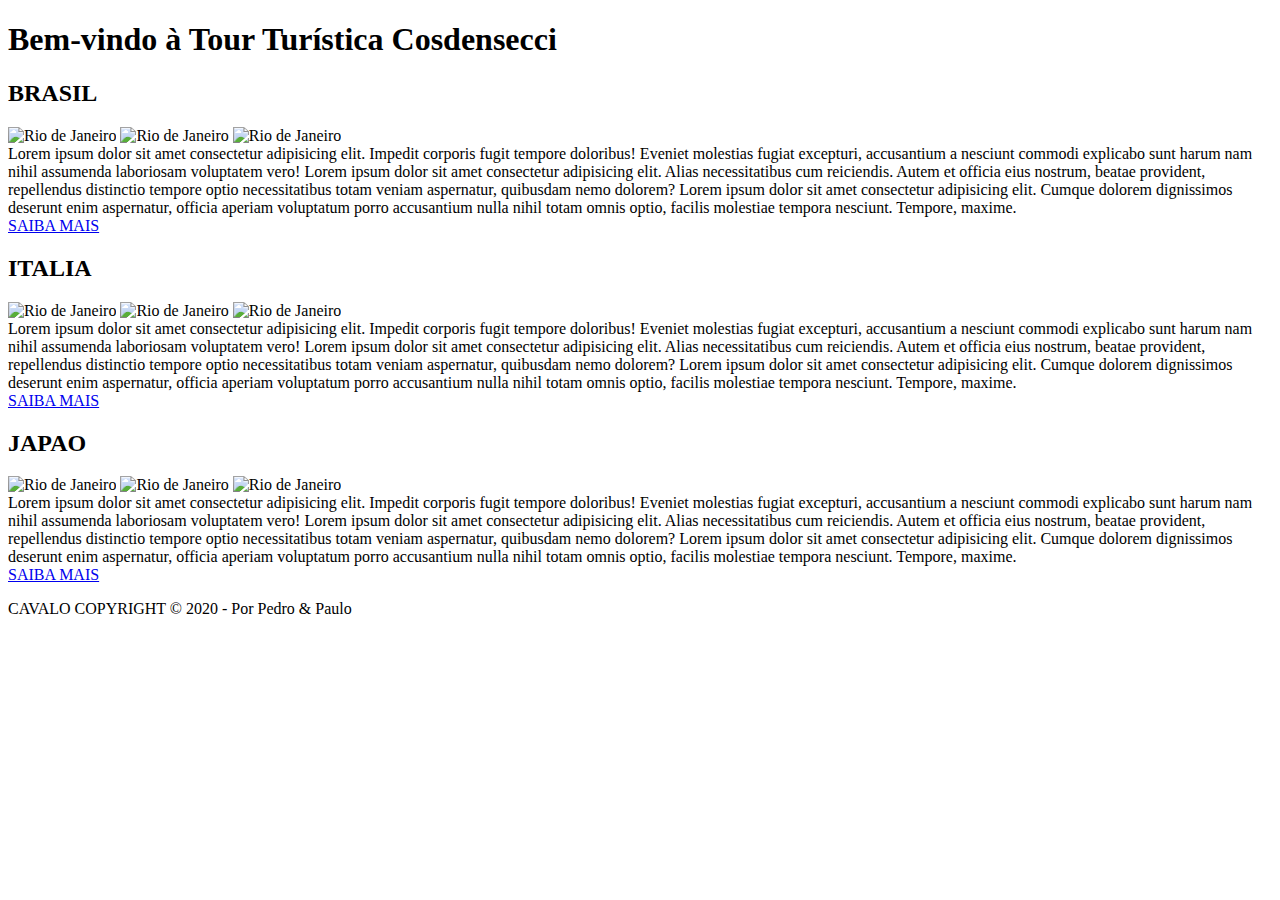
==== index.html @ 222fe2fd "Add files via upload" ====
<!DOCTYPE html>
<html lang="pt-br">
<head>
    <meta charset="UTF-8">
    <meta name="viewport" content="width=device-width, initial-scale=1.0">
    <link rel="stylesheet" href="https://use.fontawesome.com/releases/v5.15.1/css/all.css"
    integrity="sha384-vp86vTRFVJgpjF9jiIGPEEqYqlDwgyBgEF109VFjmqGmIY/Y4HV4d3Gp2irVfcrp" crossorigin="anonymous">
    <link rel="stylesheet" href="css/main.css">
    <title>Document</title>
</head>
<body>
    <header>
        
        <div class="header-content">
            <h1 class="title">Bem-vindo à Tour Turística Cosdensecci</h1>
        </div>
    </header>
    <main>
        <div class="content">
            <h2 class="title titulo-pais">BRASIL</h2>
            <div class="fotos">
                <img src="imagens/Brasil_1.jpg" alt="Rio de Janeiro" width="460px" height="245px">
                <img src="imagens/Brasil_2.jpg" alt="Rio de Janeiro" width="460px" height="245px">
                <img src="imagens/Brasil_3.jpg" alt="Rio de Janeiro" width="460px" height="245px">
            </div>
            <div class="descricao">
                Lorem ipsum dolor sit amet consectetur adipisicing elit. Impedit corporis fugit tempore doloribus! Eveniet molestias fugiat excepturi, accusantium a nesciunt commodi explicabo sunt harum nam nihil assumenda laboriosam voluptatem vero!
                Lorem ipsum dolor sit amet consectetur adipisicing elit. Alias necessitatibus cum reiciendis. Autem et officia eius nostrum, beatae provident, repellendus distinctio tempore optio necessitatibus totam veniam aspernatur, quibusdam nemo dolorem?
                Lorem ipsum dolor sit amet consectetur adipisicing elit. Cumque dolorem dignissimos deserunt enim aspernatur, officia aperiam voluptatum porro accusantium nulla nihil totam omnis optio, facilis molestiae tempora nesciunt. Tempore, maxime.
            </div>
            <div class="next-page" id="BRASIL">
                <a href="./pages/brasil.html">SAIBA MAIS <i class="fas fa-plane"></i></a>
            </div>
        </div>
        <div id="ITALIA" class="content">
            <h2 class="title titulo-pais">ITALIA</h2>
            <div class="fotos">
                <img src="imagens/Brasil_1.jpg" alt="Rio de Janeiro" width="460px" height="245px">
                <img src="imagens/Brasil_2.jpg" alt="Rio de Janeiro" width="460px" height="245px">
                <img src="imagens/Brasil_3.jpg" alt="Rio de Janeiro" width="460px" height="245px">
            </div>
            <div class="descricao">
                Lorem ipsum dolor sit amet consectetur adipisicing elit. Impedit corporis fugit tempore doloribus! Eveniet molestias fugiat excepturi, accusantium a nesciunt commodi explicabo sunt harum nam nihil assumenda laboriosam voluptatem vero!
                Lorem ipsum dolor sit amet consectetur adipisicing elit. Alias necessitatibus cum reiciendis. Autem et officia eius nostrum, beatae provident, repellendus distinctio tempore optio necessitatibus totam veniam aspernatur, quibusdam nemo dolorem?
                Lorem ipsum dolor sit amet consectetur adipisicing elit. Cumque dolorem dignissimos deserunt enim aspernatur, officia aperiam voluptatum porro accusantium nulla nihil totam omnis optio, facilis molestiae tempora nesciunt. Tempore, maxime.
            </div>
            <div class="next-page">
                <a href="./pages/japan.html">SAIBA MAIS <i class="fas fa-plane"></i></a>
            </div>
        </div>
        <div id="JAPAO" class="content">
            <h2 class="title titulo-pais">JAPAO</h2>
            <div class="fotos">
                <img src="imagens/Brasil_1.jpg" alt="Rio de Janeiro" width="460px" height="245px">
                <img src="imagens/Brasil_2.jpg" alt="Rio de Janeiro" width="460px" height="245px">
                <img src="imagens/Brasil_3.jpg" alt="Rio de Janeiro" width="460px" height="245px">
            </div>
            <div class="descricao">
                Lorem ipsum dolor sit amet consectetur adipisicing elit. Impedit corporis fugit tempore doloribus! Eveniet molestias fugiat excepturi, accusantium a nesciunt commodi explicabo sunt harum nam nihil assumenda laboriosam voluptatem vero!
                Lorem ipsum dolor sit amet consectetur adipisicing elit. Alias necessitatibus cum reiciendis. Autem et officia eius nostrum, beatae provident, repellendus distinctio tempore optio necessitatibus totam veniam aspernatur, quibusdam nemo dolorem?
                Lorem ipsum dolor sit amet consectetur adipisicing elit. Cumque dolorem dignissimos deserunt enim aspernatur, officia aperiam voluptatum porro accusantium nulla nihil totam omnis optio, facilis molestiae tempora nesciunt. Tempore, maxime.
            </div>
            <div class="next-page" id="PAG-JAPAO">
                 <a href="./pages/japan.html">SAIBA MAIS <i class="fas fa-plane"></i></a>
            </div>
        </div>
    </main>
    <footer class="bottom">
        <p>CAVALO COPYRIGHT © 2020 - Por Pedro & Paulo</p>
        <div class="social">
            <i class="fab fa-facebook-square"></i>
            <i class="fab fa-instagram-square"></i>
            <i class="fab fa-twitter-square"></i>
        </div>
    </footer>
</body>
</html>
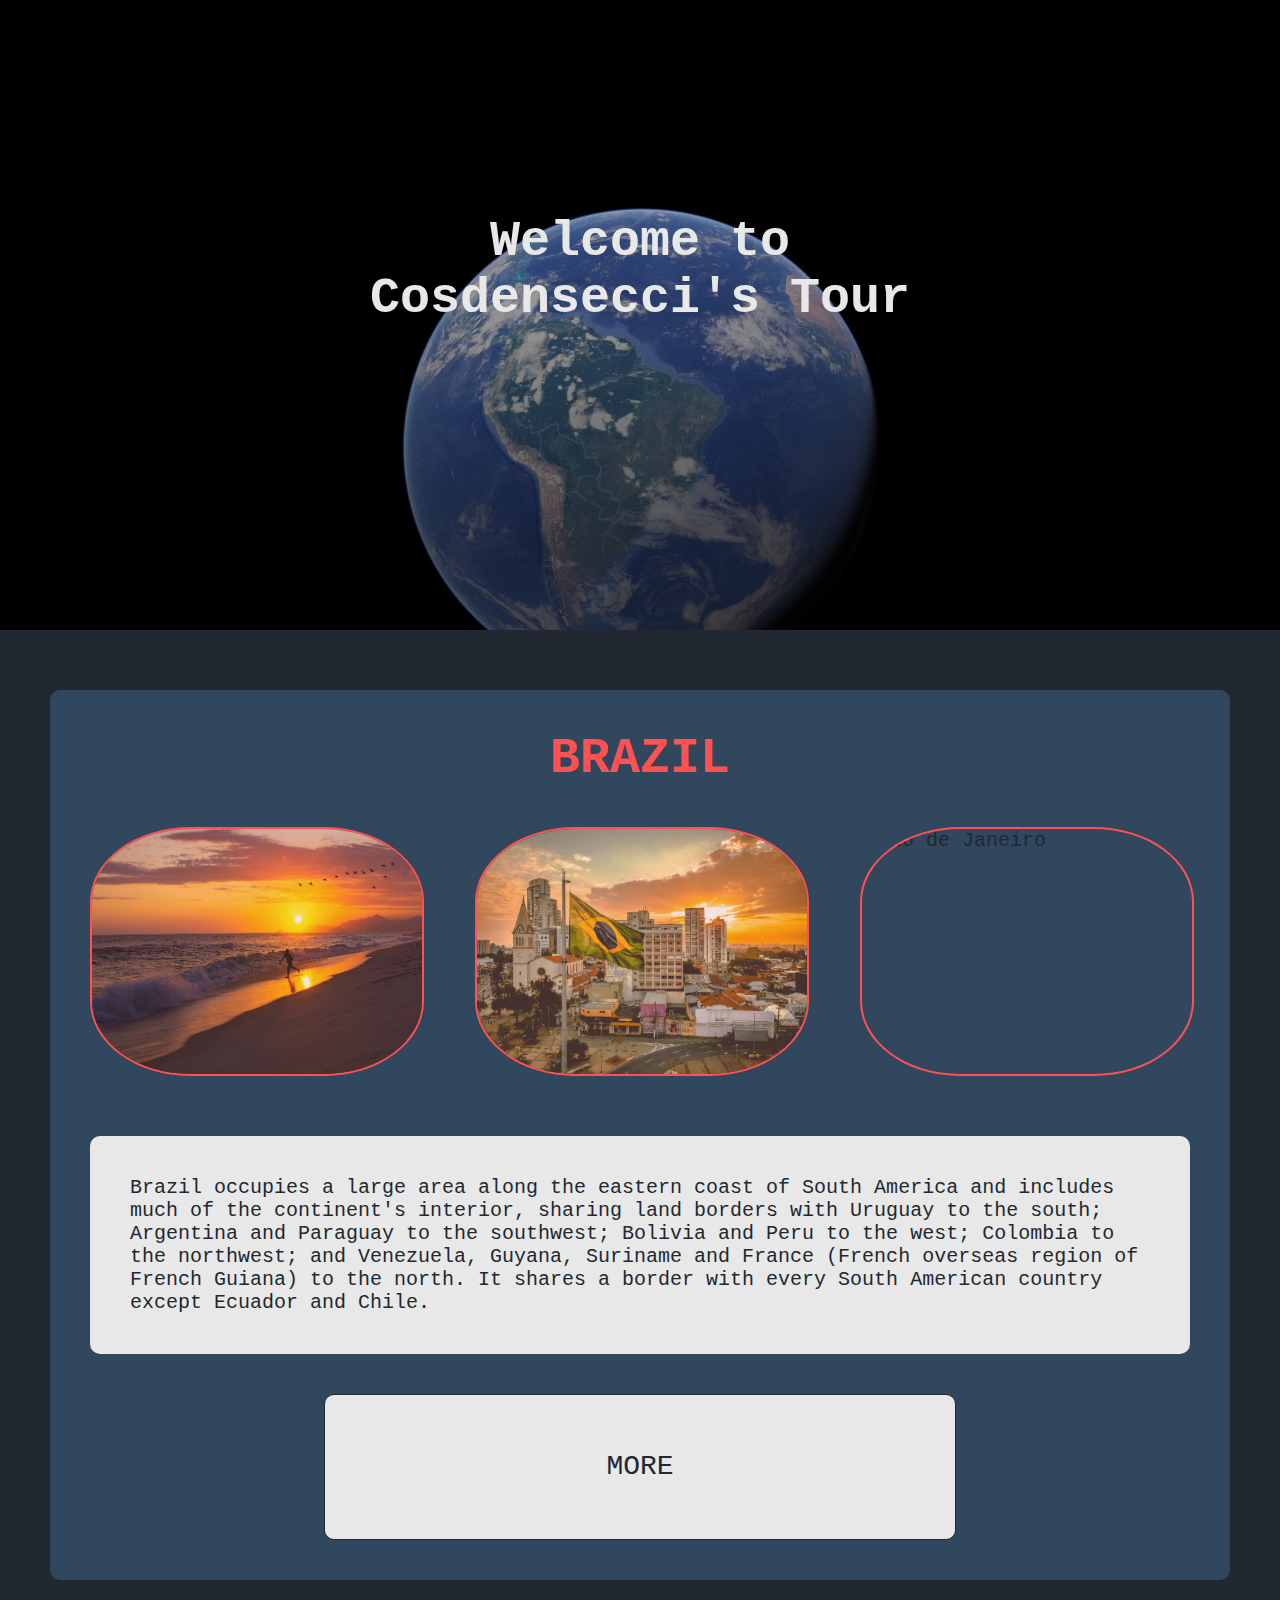
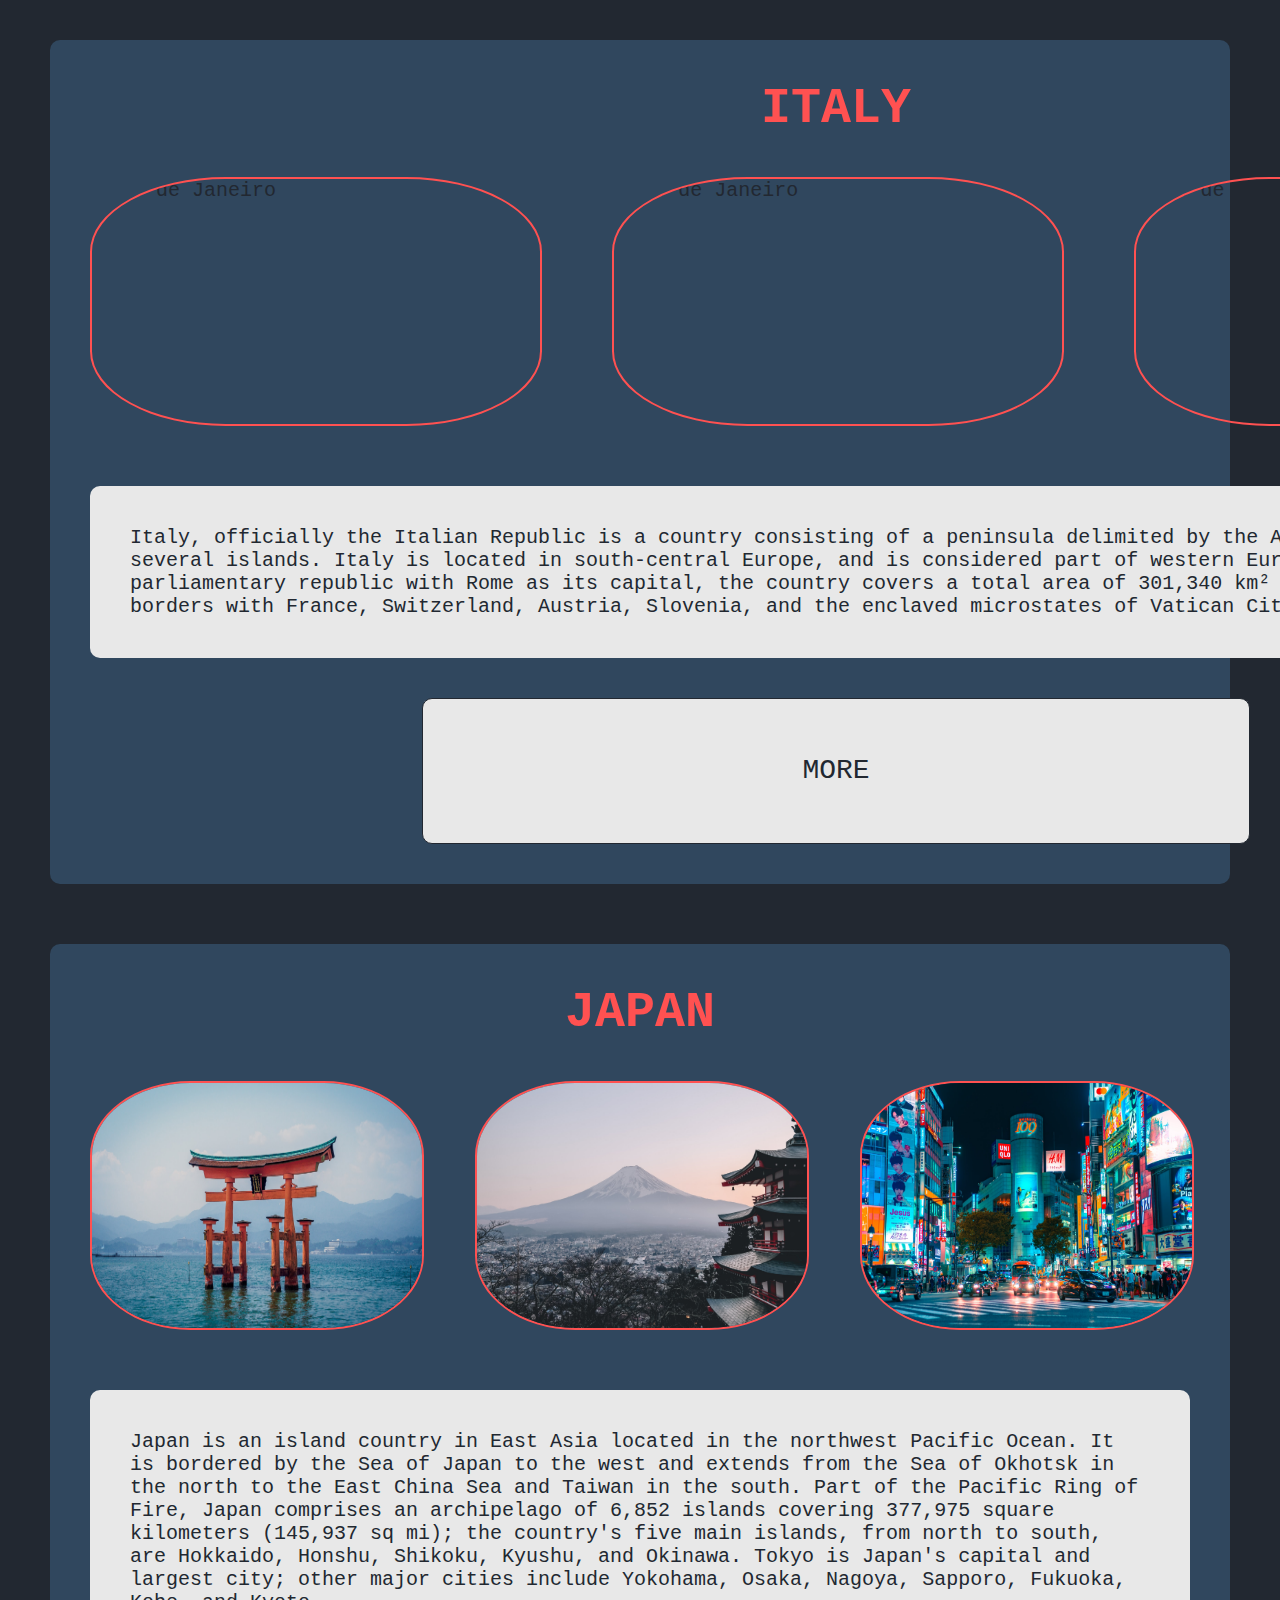
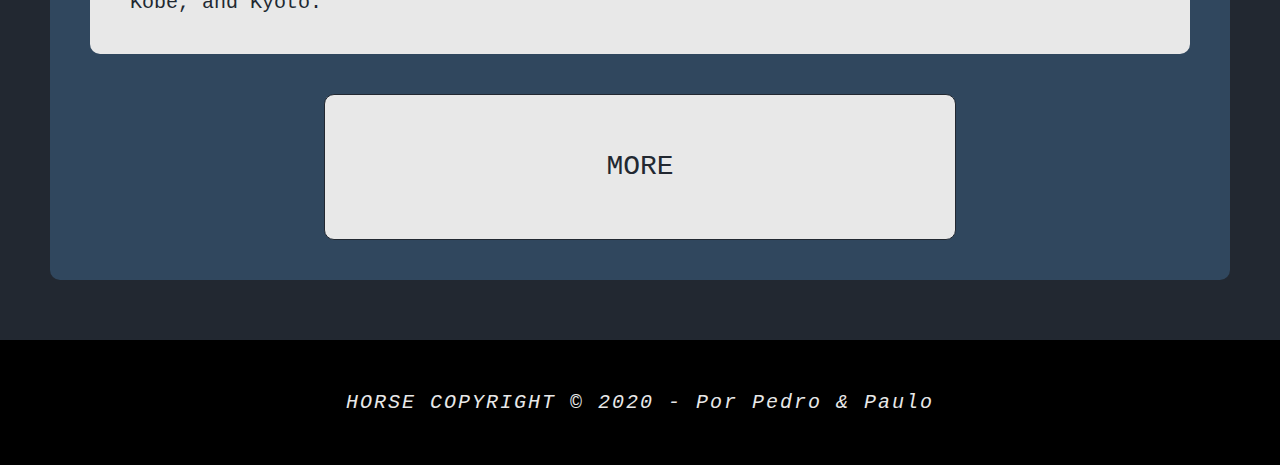
==== commit bb57bf4a: "Update index.html" ====
--- a/index.html
+++ b/index.html
@@ -10,63 +10,71 @@
 </head>
 <body>
     <header>
-        
         <div class="header-content">
-            <h1 class="title">Bem-vindo à Tour Turística Cosdensecci</h1>
+            <h1 class="title">Welcome to <br/>
+                Cosdensecci's Tour</h1>
         </div>
     </header>
     <main>
         <div class="content">
-            <h2 class="title titulo-pais">BRASIL</h2>
+            <h2 class="title titulo-pais">BRAZIL</h2>
             <div class="fotos">
-                <img src="imagens/Brasil_1.jpg" alt="Rio de Janeiro" width="460px" height="245px">
-                <img src="imagens/Brasil_2.jpg" alt="Rio de Janeiro" width="460px" height="245px">
-                <img src="imagens/Brasil_3.jpg" alt="Rio de Janeiro" width="460px" height="245px">
+                <img src="paginas/Brasil/img/Brasil_10.png" alt="Rio de Janeiro" width="460px" height="245px">
+                <img src="paginas/Brasil/img/Brasil_6.png" alt="Rio de Janeiro" width="460px" height="245px">
+                <img src="paginas/Brasil/img/Brasil_2.png" alt="Rio de Janeiro" width="460px" height="245px">
             </div>
             <div class="descricao">
-                Lorem ipsum dolor sit amet consectetur adipisicing elit. Impedit corporis fugit tempore doloribus! Eveniet molestias fugiat excepturi, accusantium a nesciunt commodi explicabo sunt harum nam nihil assumenda laboriosam voluptatem vero!
-                Lorem ipsum dolor sit amet consectetur adipisicing elit. Alias necessitatibus cum reiciendis. Autem et officia eius nostrum, beatae provident, repellendus distinctio tempore optio necessitatibus totam veniam aspernatur, quibusdam nemo dolorem?
-                Lorem ipsum dolor sit amet consectetur adipisicing elit. Cumque dolorem dignissimos deserunt enim aspernatur, officia aperiam voluptatum porro accusantium nulla nihil totam omnis optio, facilis molestiae tempora nesciunt. Tempore, maxime.
+                Brazil occupies a large area along the eastern coast of South America and includes much
+                of the continent's interior, sharing land borders with Uruguay to the south;
+                Argentina and Paraguay to the southwest; Bolivia and Peru to the west; Colombia to the northwest;
+                and Venezuela, Guyana, Suriname and France (French overseas region of French Guiana) to the north.
+                It shares a border with every South American country except Ecuador and Chile.
             </div>
             <div class="next-page" id="BRASIL">
-                <a href="./pages/brasil.html">SAIBA MAIS <i class="fas fa-plane"></i></a>
+                <a href="./paginas/Brasil/brasil.html">MORE <i class="fas fa-plane"></i></a>
             </div>
         </div>
-        <div id="ITALIA" class="content">
-            <h2 class="title titulo-pais">ITALIA</h2>
+        <div class="content">
+            <h2 class="title titulo-pais">ITALY</h2>
             <div class="fotos">
-                <img src="imagens/Brasil_1.jpg" alt="Rio de Janeiro" width="460px" height="245px">
-                <img src="imagens/Brasil_2.jpg" alt="Rio de Janeiro" width="460px" height="245px">
-                <img src="imagens/Brasil_3.jpg" alt="Rio de Janeiro" width="460px" height="245px">
+                <img src="paginas/Italia/img/positano-menor.jpg" alt="Rio de Janeiro" width="460px" height="245px">
+                <img src="paginas/Italia/img/Florence1.png" alt="Rio de Janeiro" width="460px" height="245px">
+                <img src="paginas/Italia/img/veneza-menor.jpg" alt="Rio de Janeiro" width="460px" height="245px">
             </div>
             <div class="descricao">
-                Lorem ipsum dolor sit amet consectetur adipisicing elit. Impedit corporis fugit tempore doloribus! Eveniet molestias fugiat excepturi, accusantium a nesciunt commodi explicabo sunt harum nam nihil assumenda laboriosam voluptatem vero!
-                Lorem ipsum dolor sit amet consectetur adipisicing elit. Alias necessitatibus cum reiciendis. Autem et officia eius nostrum, beatae provident, repellendus distinctio tempore optio necessitatibus totam veniam aspernatur, quibusdam nemo dolorem?
-                Lorem ipsum dolor sit amet consectetur adipisicing elit. Cumque dolorem dignissimos deserunt enim aspernatur, officia aperiam voluptatum porro accusantium nulla nihil totam omnis optio, facilis molestiae tempora nesciunt. Tempore, maxime.
+                Italy, officially the Italian Republic is a country consisting of a peninsula delimited by the Alps and surrounded by
+                several islands. Italy is located in south-central Europe, and is considered part of western Europe. A unitary
+                parliamentary republic with Rome as its capital, the country covers a total area of 301,340 km²
+                and shares land borders with France, Switzerland, Austria,
+                Slovenia, and the enclaved microstates of Vatican City and San Marino.
             </div>
-            <div class="next-page">
-                <a href="./pages/japan.html">SAIBA MAIS <i class="fas fa-plane"></i></a>
+            <div class="next-page" id="italia">
+                <a href="./paginas/Italia/italia.html">MORE <i class="fas fa-plane"></i></a>
             </div>
         </div>
         <div id="JAPAO" class="content">
-            <h2 class="title titulo-pais">JAPAO</h2>
+            <h2 class="title titulo-pais">JAPAN</h2>
             <div class="fotos">
-                <img src="imagens/Brasil_1.jpg" alt="Rio de Janeiro" width="460px" height="245px">
-                <img src="imagens/Brasil_2.jpg" alt="Rio de Janeiro" width="460px" height="245px">
-                <img src="imagens/Brasil_3.jpg" alt="Rio de Janeiro" width="460px" height="245px">
+                <img src="paginas/Japão/img/Japan_4.jpg" alt="Rio de Janeiro" width="460px" height="245px">
+                <img src="paginas/Japão/img/Japan_1.jpg" alt="Rio de Janeiro" width="460px" height="245px">
+                <img src="paginas/Japão/img/Japan_3.jpg" alt="Rio de Janeiro" width="460px" height="245px">
             </div>
             <div class="descricao">
-                Lorem ipsum dolor sit amet consectetur adipisicing elit. Impedit corporis fugit tempore doloribus! Eveniet molestias fugiat excepturi, accusantium a nesciunt commodi explicabo sunt harum nam nihil assumenda laboriosam voluptatem vero!
-                Lorem ipsum dolor sit amet consectetur adipisicing elit. Alias necessitatibus cum reiciendis. Autem et officia eius nostrum, beatae provident, repellendus distinctio tempore optio necessitatibus totam veniam aspernatur, quibusdam nemo dolorem?
-                Lorem ipsum dolor sit amet consectetur adipisicing elit. Cumque dolorem dignissimos deserunt enim aspernatur, officia aperiam voluptatum porro accusantium nulla nihil totam omnis optio, facilis molestiae tempora nesciunt. Tempore, maxime.
+                Japan is an island country in East Asia located in the northwest Pacific Ocean.
+                It is bordered by the Sea of Japan to the west and extends from the Sea of Okhotsk in
+                the north to the East China Sea and Taiwan in the south. Part of the Pacific Ring of Fire,
+                Japan comprises an archipelago of 6,852 islands covering 377,975 square kilometers (145,937 sq mi);
+                the country's five main islands, from north to south, are Hokkaido, Honshu, Shikoku, Kyushu, and Okinawa.
+                Tokyo is Japan's capital and largest city;
+                other major cities include Yokohama, Osaka, Nagoya, Sapporo, Fukuoka, Kobe, and Kyoto.
             </div>
             <div class="next-page" id="PAG-JAPAO">
-                 <a href="./pages/japan.html">SAIBA MAIS <i class="fas fa-plane"></i></a>
+                 <a href="./paginas/Japão/japan.html">MORE <i class="fas fa-plane"></i></a>
             </div>
         </div>
     </main>
     <footer class="bottom">
-        <p>CAVALO COPYRIGHT © 2020 - Por Pedro & Paulo</p>
+        <p> <i class="fas fa-horse" style="transform: scaleX(-1);"></i> HORSE COPYRIGHT © 2020 - Por Pedro & Paulo <i class="fas fa-horse"></i> </p>
         <div class="social">
             <i class="fab fa-facebook-square"></i>
             <i class="fab fa-instagram-square"></i>
@@ -74,4 +82,4 @@
         </div>
     </footer>
 </body>
-</html>+</html>
--- a/css/main.css
+++ b/css/main.css
@@ -0,0 +1,138 @@
+body{
+    margin: 0px;
+    font-family: "Courier New", Courier, monospace;
+    background-color: #222831;
+    color: #222831;
+    font-size: 20px;
+}
+a:link{
+    color: #222831;
+    text-decoration: none;
+    font-size: 1.4em;
+}
+h1{
+    font-size: 2.5em;
+}
+h2{
+    font-size: 2.5em;
+}
+img{
+    width: 100%;
+    border-radius: 30%;
+    border: 2px solid #ff5151;
+}
+header{
+    min-height: 630px;
+    background-image: linear-gradient(0deg, rgba(0, 0, 0, 0.60) 40%, transparent),url("../imgs/mapa-mundi.jpeg");
+    background-repeat: no-repeat;
+    background-position: center;
+    background-size: auto;
+    background-attachment: fixed;
+    color: white;
+    background-color: black;
+}
+div.header-content{
+    height: 540px;
+    opacity: 1;
+    display: grid;
+    align-items: center;
+    justify-content: center;
+}
+h1.title{
+    color: #e8e8e8;
+}
+.title{
+    text-align: center;
+    margin: 0px;
+    color: #ff5151;
+}
+
+main{
+    display:grid;
+    align-items: center;
+    justify-content: center;
+    gap: 3em;
+    margin: 3em;
+}
+div.content{
+    padding: 2em;
+    background-color: #30475e;
+    display: grid;
+    gap: 2em;
+    border-radius: 10px;
+    max-width: 1100px;
+}
+div.fotos{
+    display: grid;
+    grid-template-columns: repeat(3,30%);
+    justify-content: space-between;
+    gap: 2.5em;
+}
+div.descricao{
+    margin-top: 1em;
+    background-color: #E8E8E8;
+    padding: 2em;
+    border-radius: 10px;
+}
+div.next-page{
+    text-align: center;
+    padding: 2em;
+    border: 1px solid #222831;
+    border-radius: 10px;
+    background-color: #E8E8E8;
+    width: 50%;
+    justify-self: center;
+    transition: .2s;
+}
+div.next-page:hover a:link{
+    color: #e8e8e8;
+}
+div.next-page#BRASIL:hover{
+    background-color: rgb(211, 129, 102);
+}
+div.next-page#ITALIA:hover{
+    background-color: #ff5151;
+}
+
+div.next-page#PAG-JAPAO:hover{
+    background-color: rgb(136, 153, 167);
+}
+.bottom {
+    text-align:center;
+    background: #000000;
+    padding: 1em;
+}
+.bottom p{
+    font-style: italic;
+    letter-spacing: 2px;
+    color: #E8E8E8;
+}
+div.social{
+    display: grid;
+    grid-template-columns: repeat(3, auto);
+    gap: 1em;
+    grid-auto-columns: auto;
+    justify-content: center;
+}
+i{
+    font-size: 2em;
+    color: #e8e8e8;
+    vertical-align: middle;
+}
+
+
+
+@media(max-width: 950px){
+    div.fotos{
+        grid-template-columns: repeat(1,80%);
+        justify-content: center;
+    }
+    div.descricao{
+        text-align: center;
+    }   
+}
+@media(max-width: 375px){
+    div.descricao{
+        display: none;
+    }
+}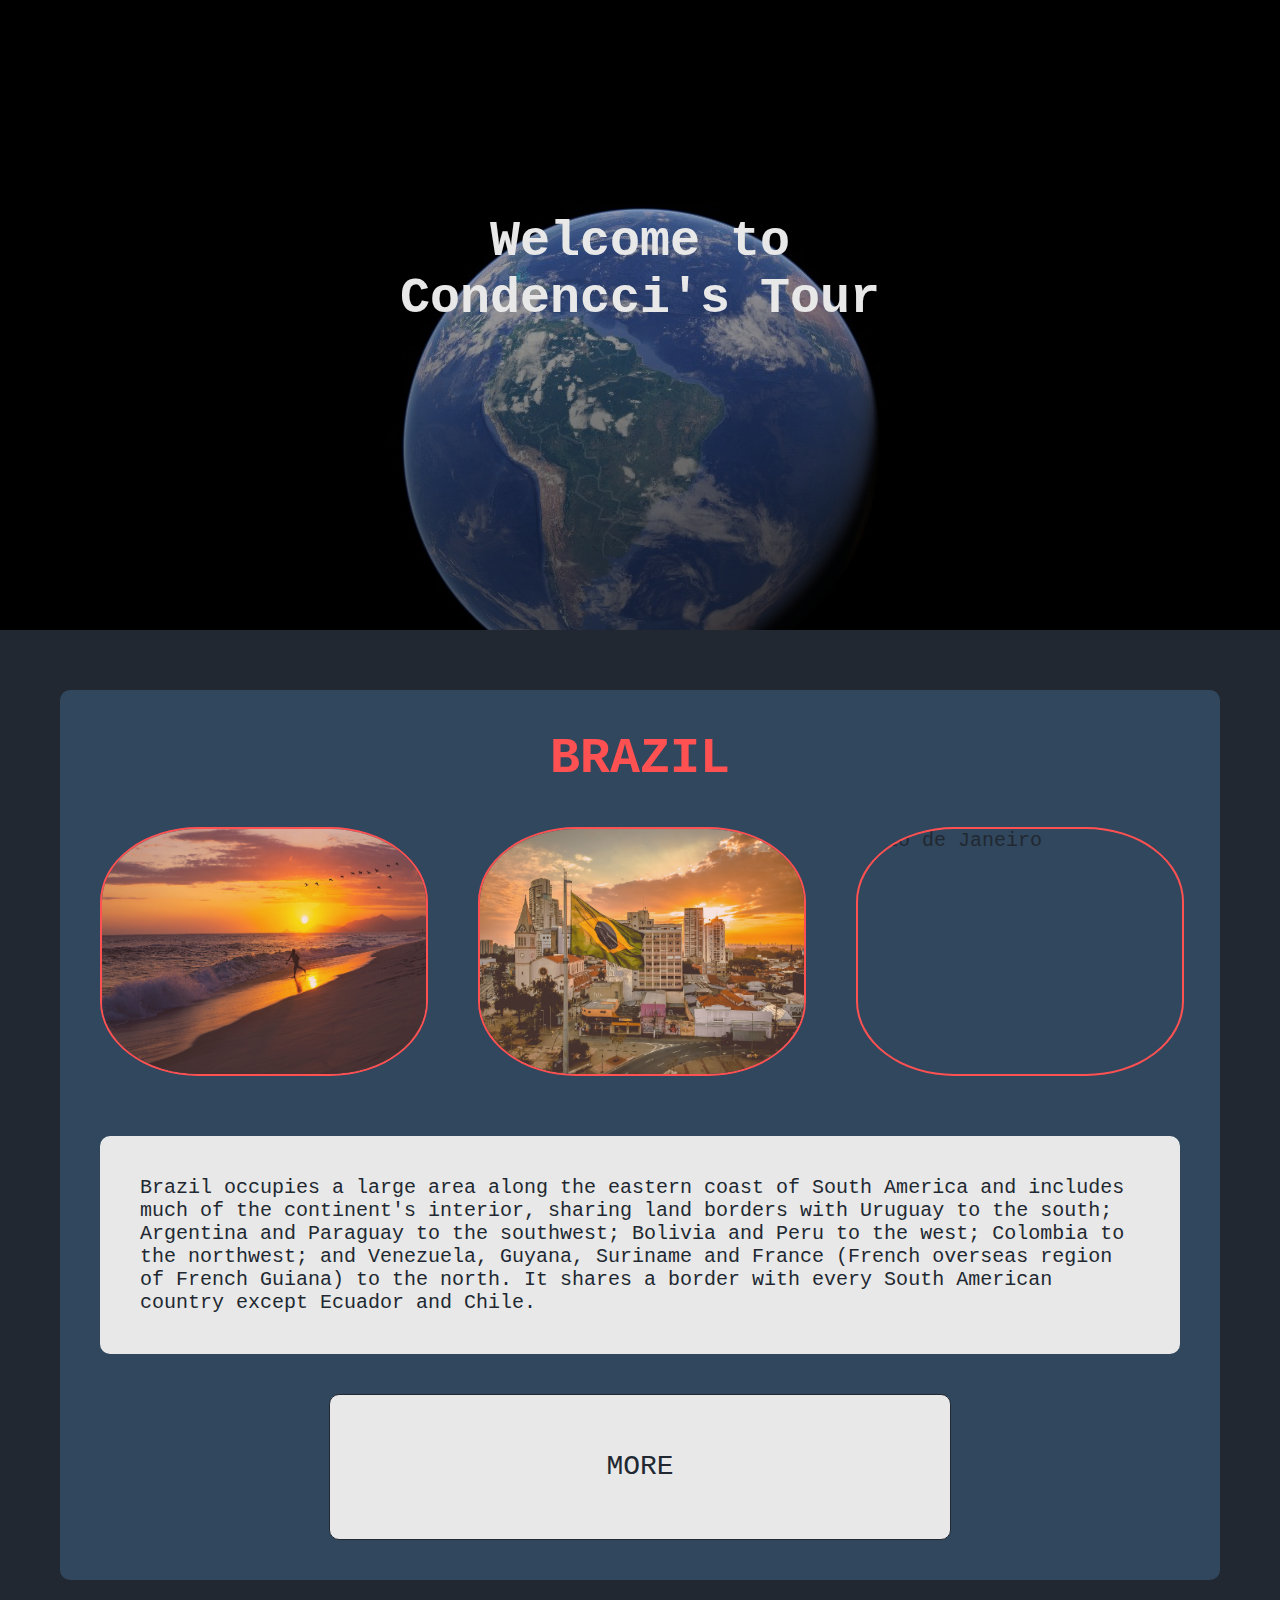
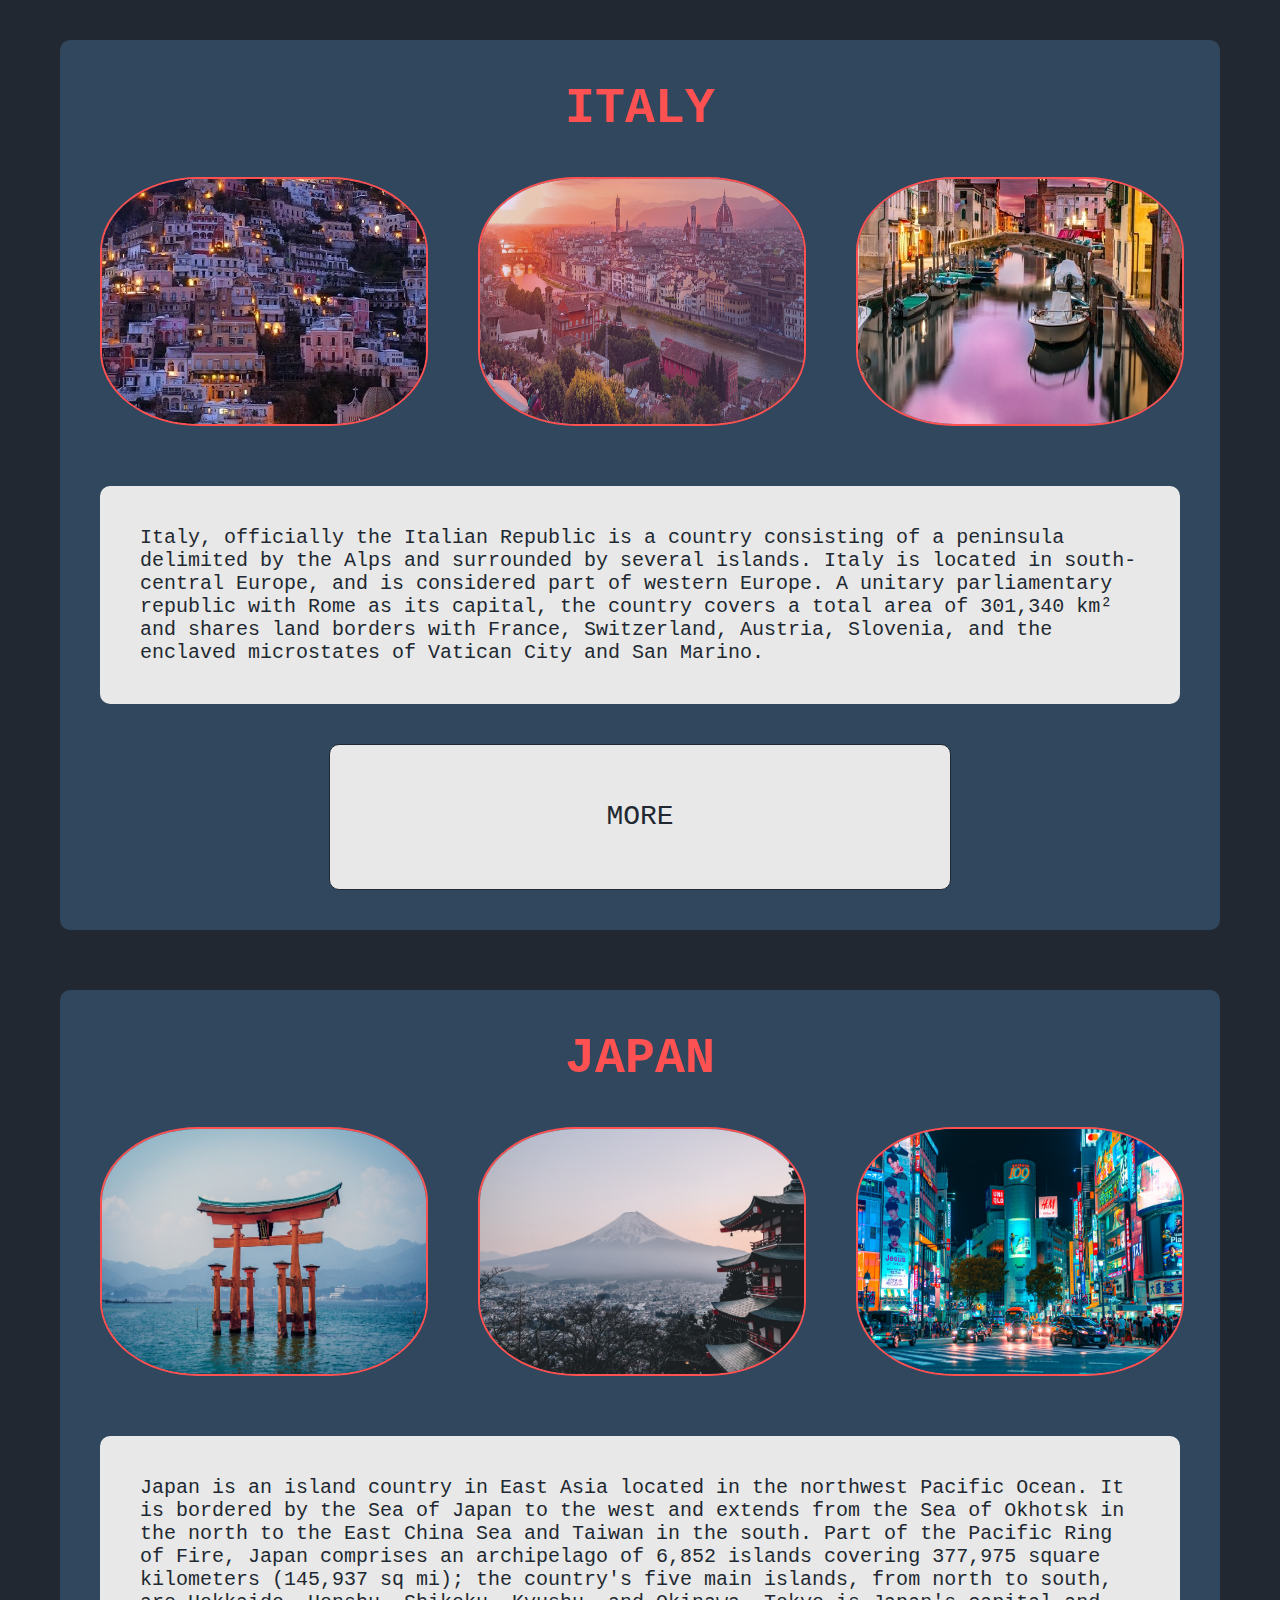
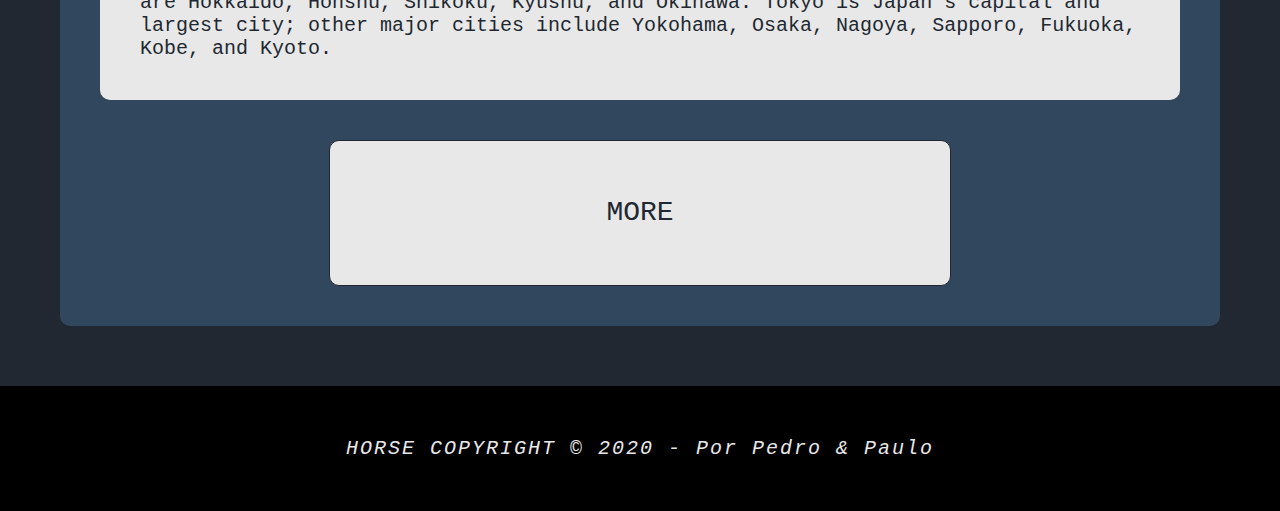
==== commit af497eed: "Update index.html" ====
--- a/index.html
+++ b/index.html
@@ -1,5 +1,5 @@
 <!DOCTYPE html>
-<html lang="pt-br">
+<html lang="en">
 <head>
     <meta charset="UTF-8">
     <meta name="viewport" content="width=device-width, initial-scale=1.0">
@@ -12,7 +12,7 @@
     <header>
         <div class="header-content">
             <h1 class="title">Welcome to <br/>
-                Cosdensecci's Tour</h1>
+                Condencci's Tour</h1>
         </div>
     </header>
     <main>
@@ -76,9 +76,9 @@
     <footer class="bottom">
         <p> <i class="fas fa-horse" style="transform: scaleX(-1);"></i> HORSE COPYRIGHT © 2020 - Por Pedro & Paulo <i class="fas fa-horse"></i> </p>
         <div class="social">
-            <i class="fab fa-facebook-square"></i>
-            <i class="fab fa-instagram-square"></i>
-            <i class="fab fa-twitter-square"></i>
+            <a href="#"><i class="fab fa-facebook-square"></i></a>
+            <a href="#"><i class="fab fa-instagram-square"></i></a>
+            <a href="#"><i class="fab fa-twitter-square"></i></a>
         </div>
     </footer>
 </body>
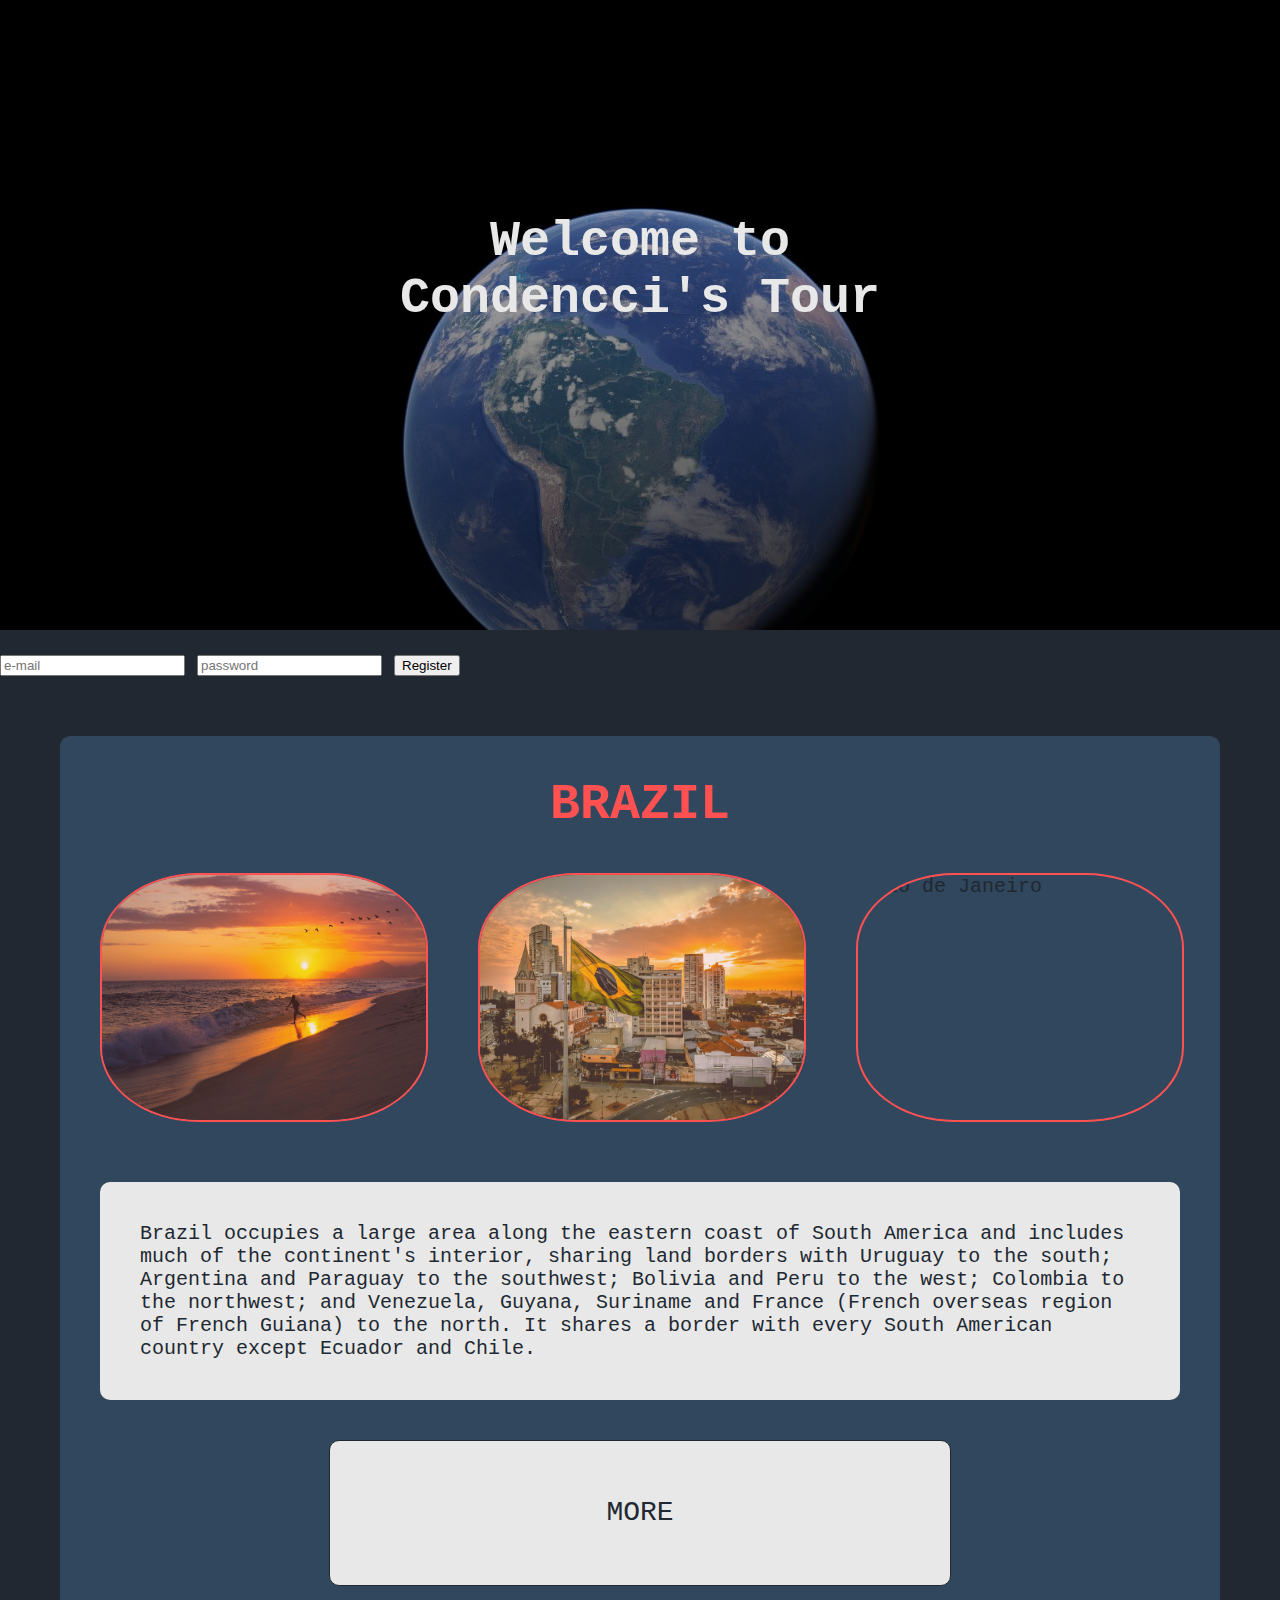
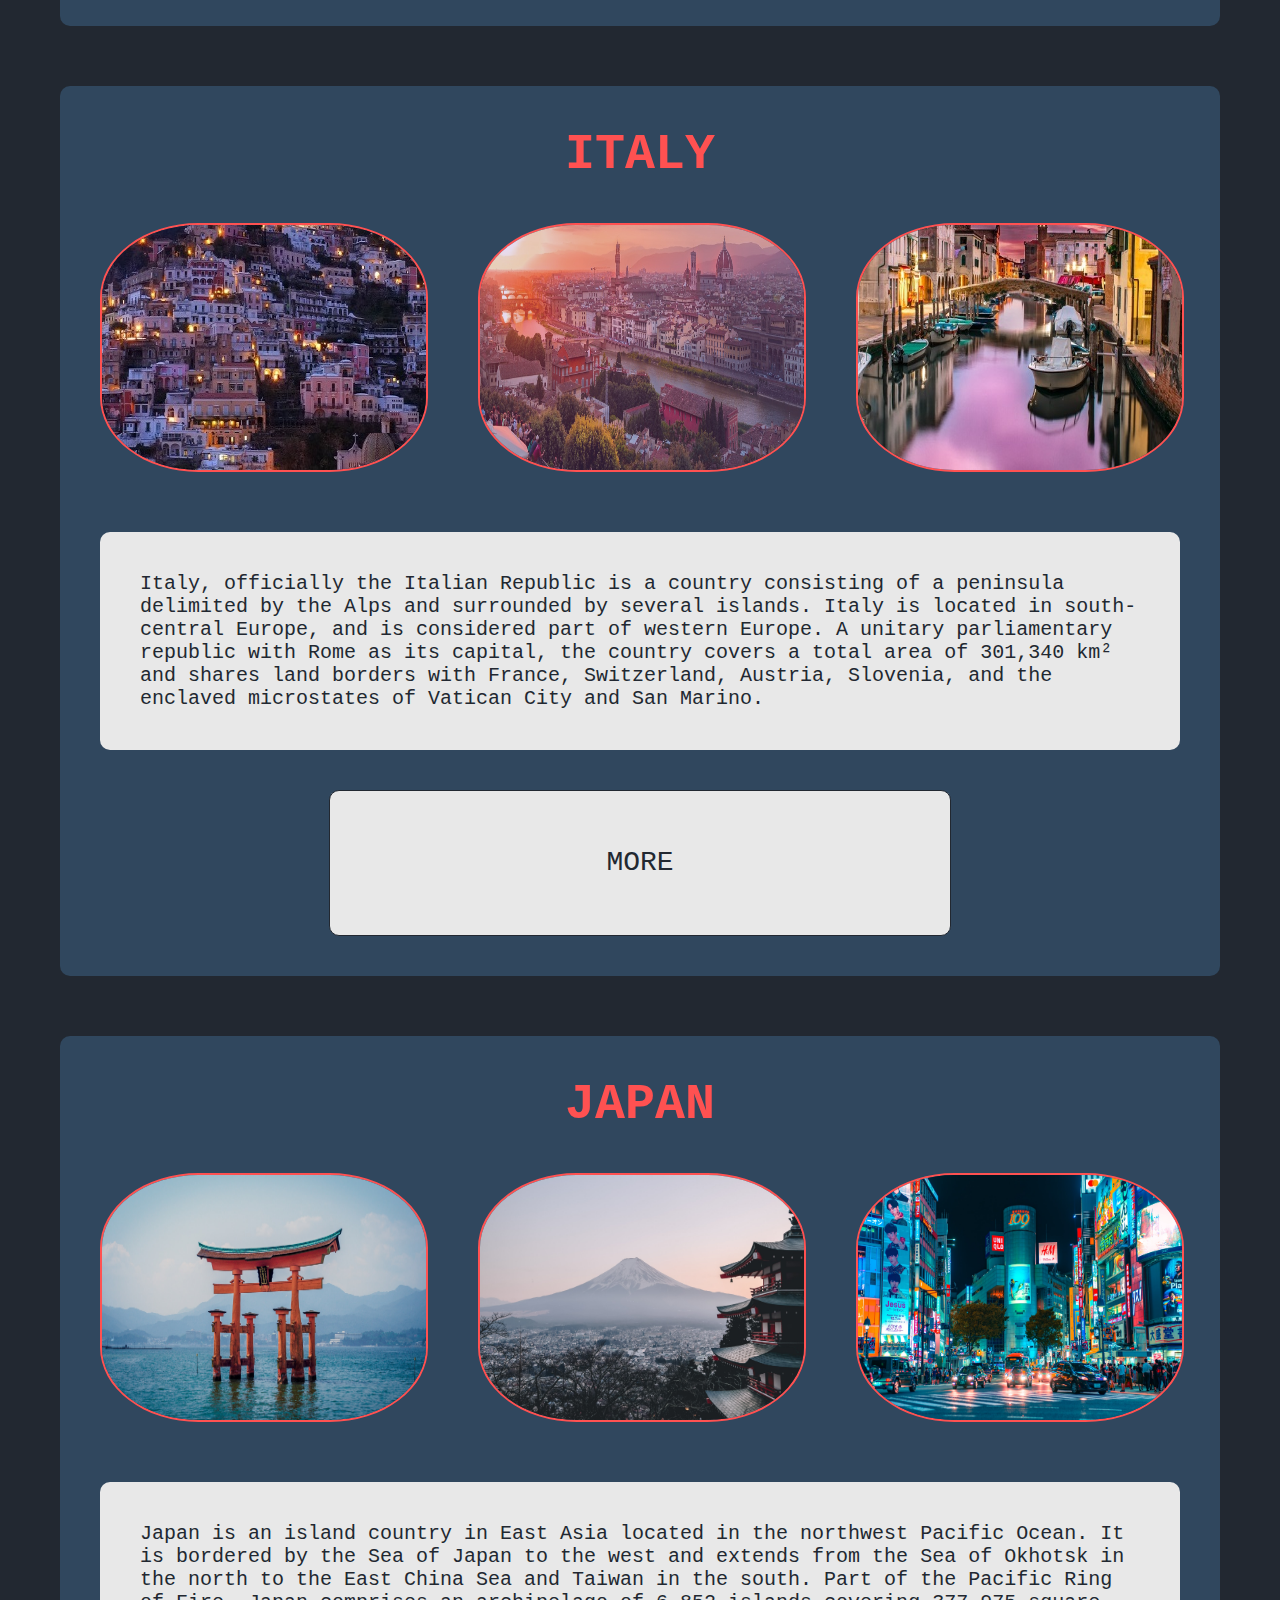
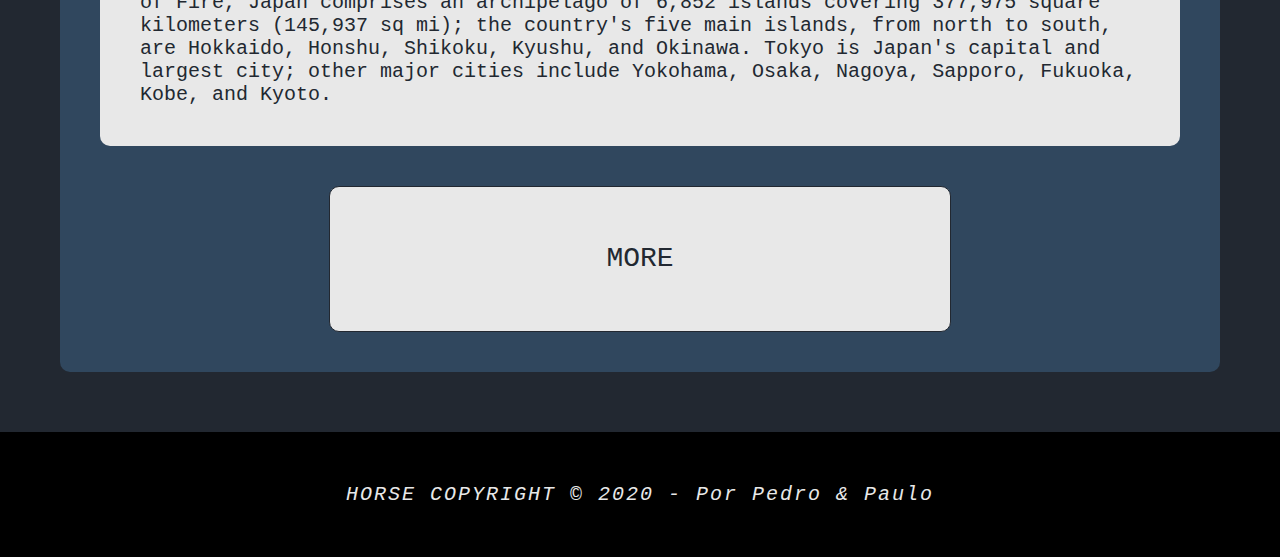
==== commit f4939e78: "Update index.html" ====
--- a/index.html
+++ b/index.html
@@ -15,6 +15,16 @@
                 Condencci's Tour</h1>
         </div>
     </header>
+
+    <form action="#" id="form" method="POST">
+        <div class="bar login">
+            <label for="e-mail" id="label">Login</label> <br>
+            <input type="email" id="e-mail" name="e-mail" placeholder="e-mail" required> 
+            <input type="password" id="password" name="senha" placeholder="password">
+            <input type="submit" value="Register" name="Register" id="cadastrar" required>
+        </div>
+    </form>
+
     <main>
         <div class="content">
             <h2 class="title titulo-pais">BRAZIL</h2>
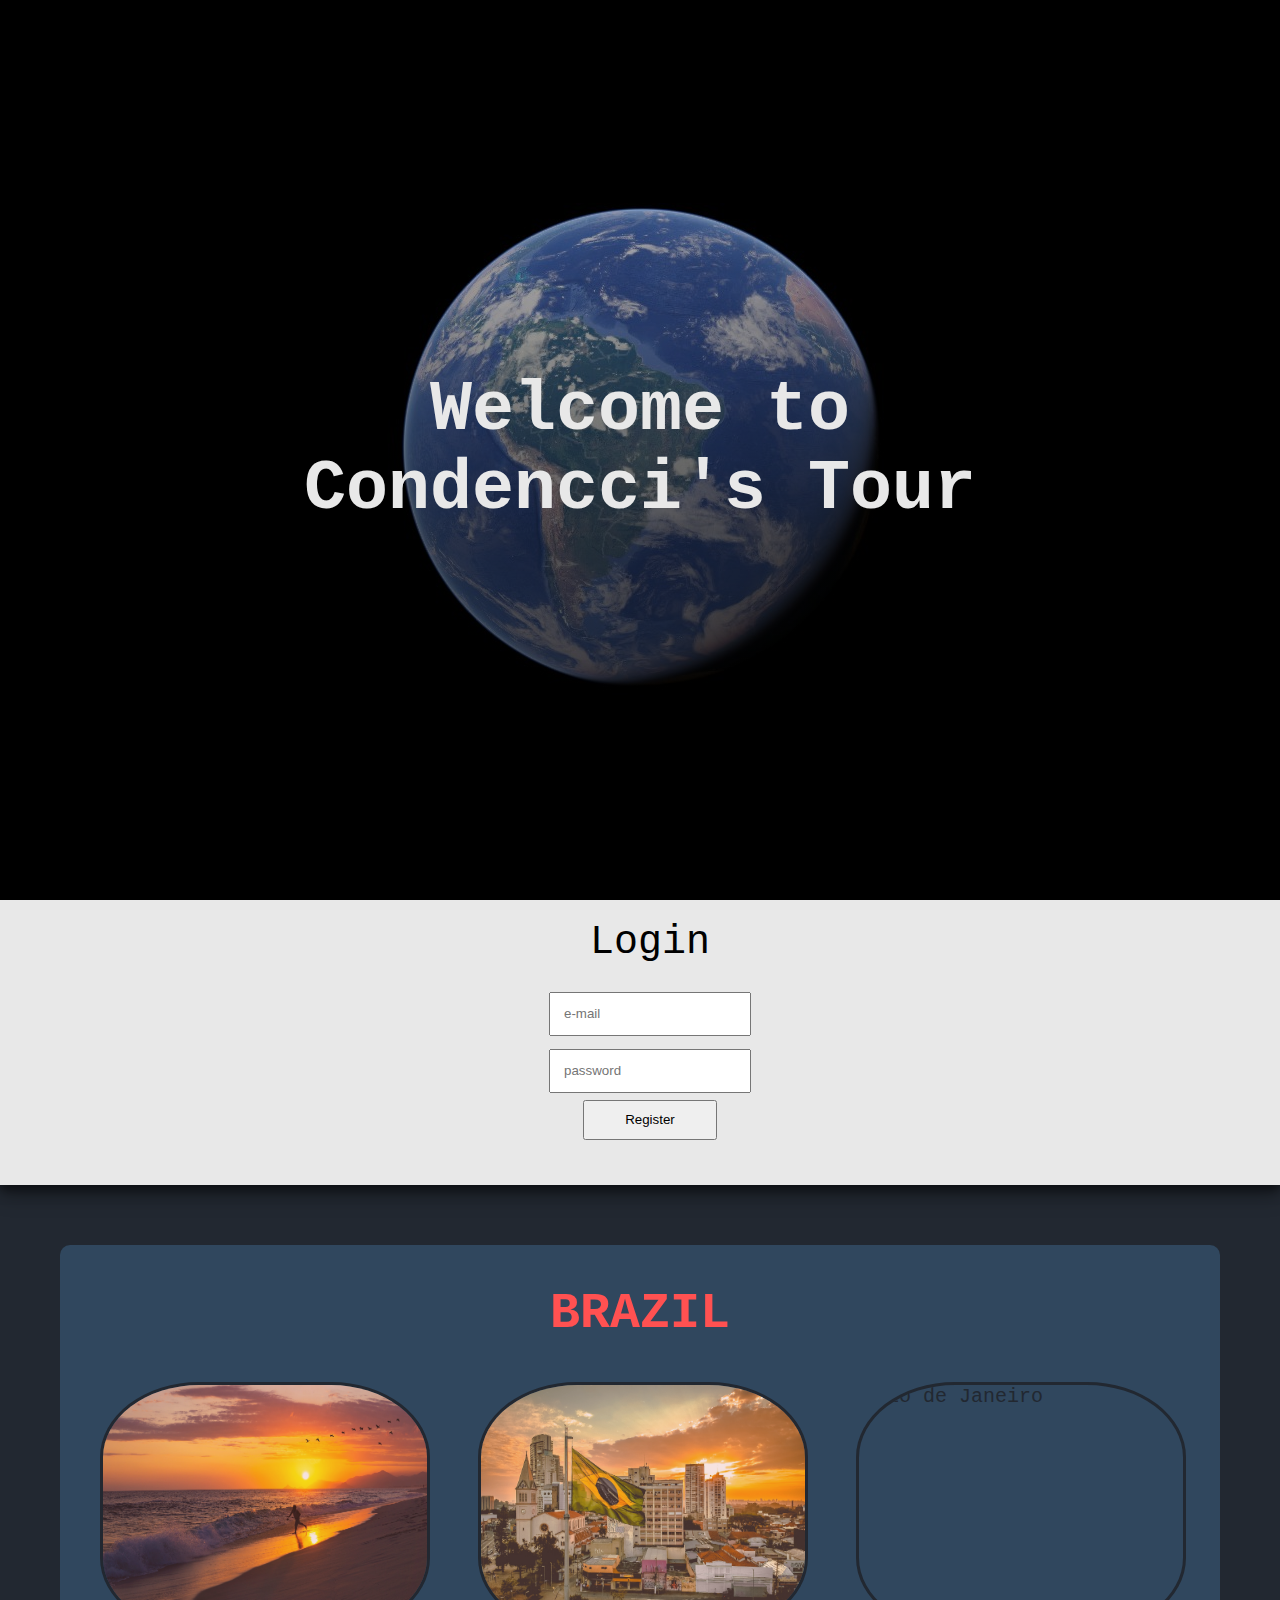
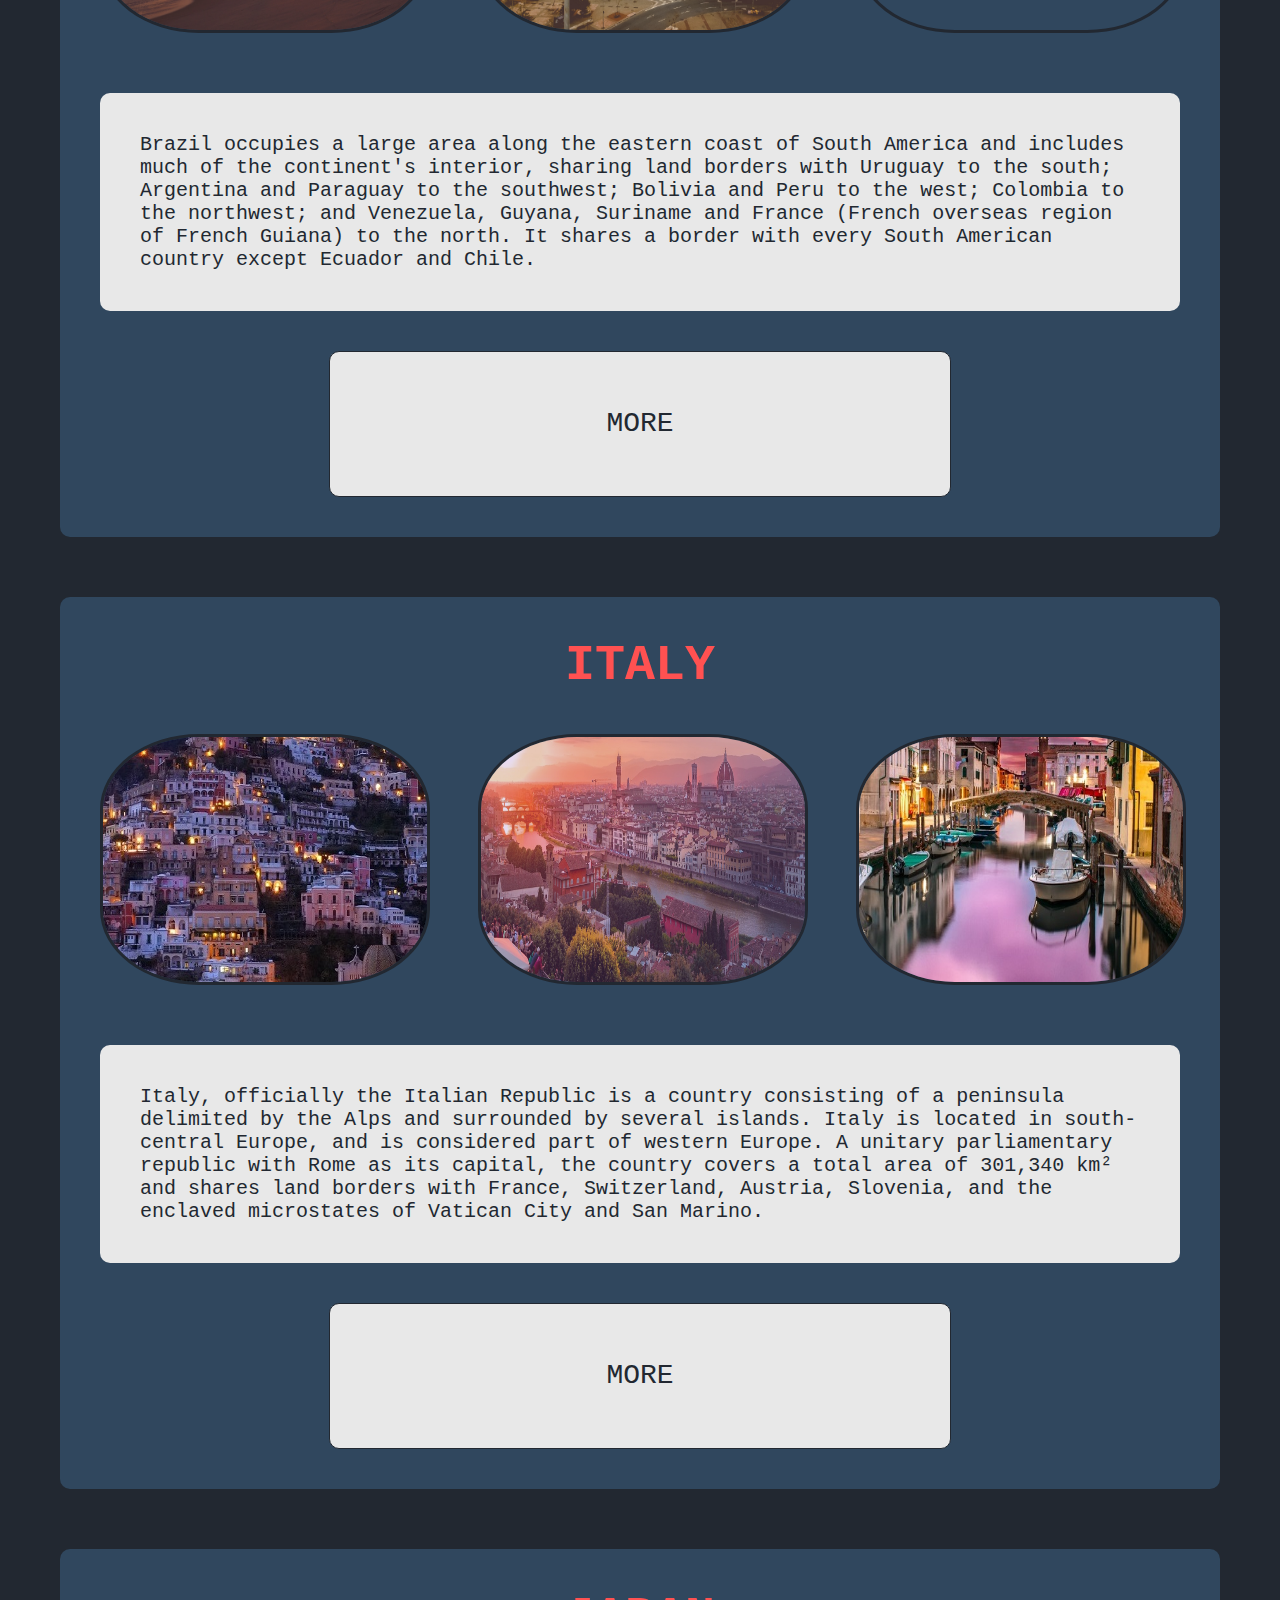
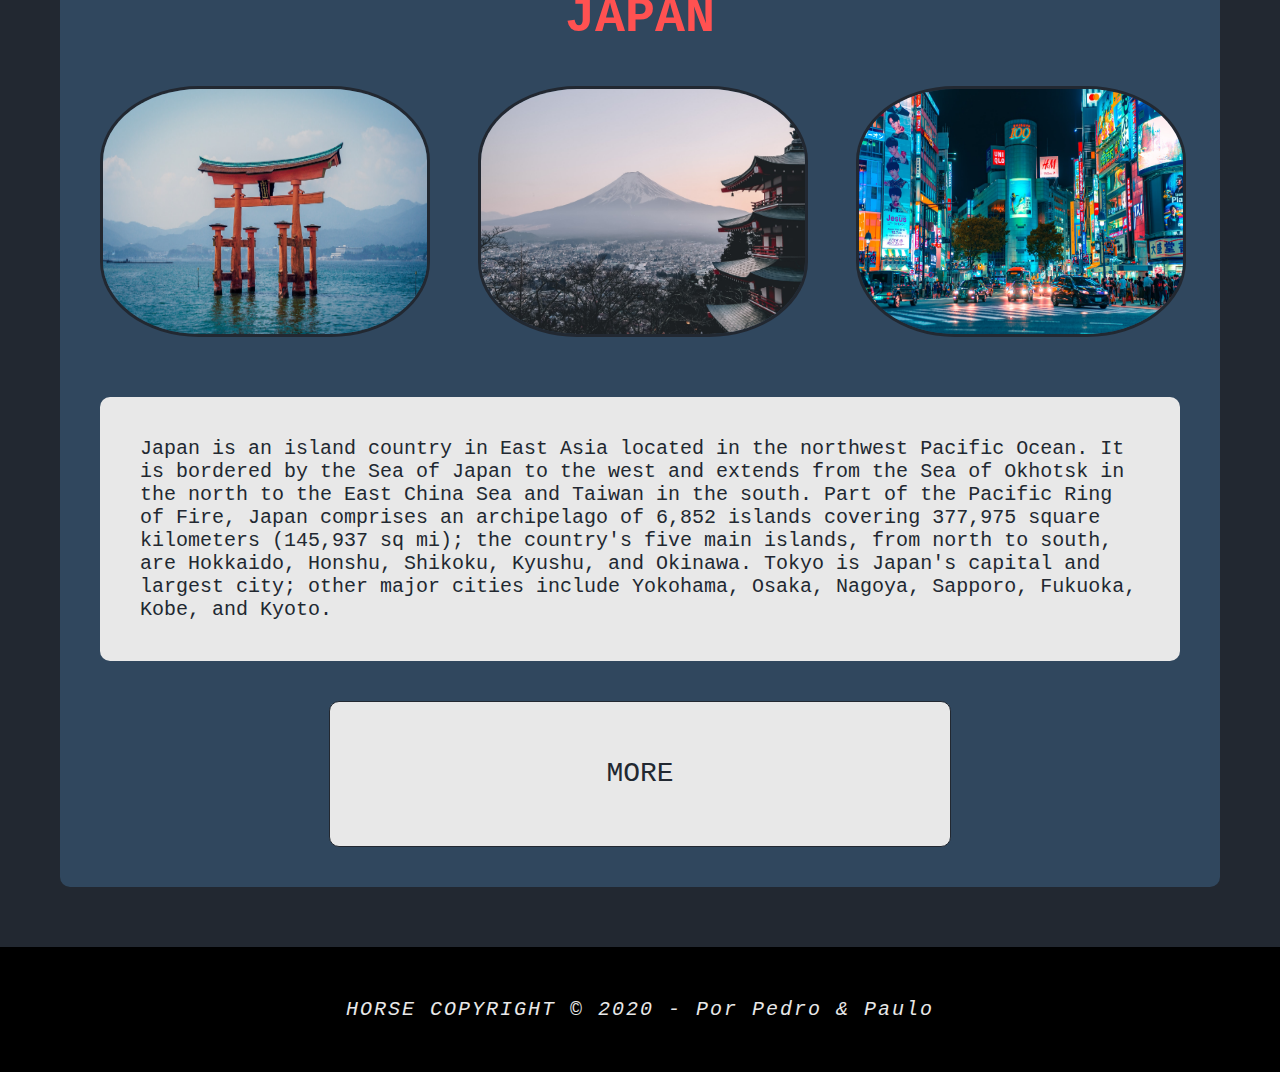
==== commit daf8f042: "Update index.html" ====
--- a/index.html
+++ b/index.html
@@ -20,8 +20,8 @@
         <div class="bar login">
             <label for="e-mail" id="label">Login</label> <br>
             <input type="email" id="e-mail" name="e-mail" placeholder="e-mail" required> 
-            <input type="password" id="password" name="senha" placeholder="password">
-            <input type="submit" value="Register" name="Register" id="cadastrar" required>
+            <input type="password" id="password" name="senha" placeholder="password" required>
+            <input type="submit" value="Register" name="Register" id="cadastrar">
         </div>
     </form>
 
--- a/css/main.css
+++ b/css/main.css
@@ -10,8 +10,11 @@
     text-decoration: none;
     font-size: 1.4em;
 }
+a:visited{
+    color: #222831;
+}
 h1{
-    font-size: 2.5em;
+    font-size: 3.5em;
 }
 h2{
     font-size: 2.5em;
@@ -19,14 +22,18 @@
 img{
     width: 100%;
     border-radius: 30%;
-    border: 2px solid #ff5151;
+    border: 3px solid  #222831;
 }
 header{
-    min-height: 630px;
+    min-height: 100vh;
     background-image: linear-gradient(0deg, rgba(0, 0, 0, 0.60) 40%, transparent),url("../imgs/mapa-mundi.jpeg");
     background-repeat: no-repeat;
     background-position: center;
     background-size: auto;
+    display: flex;
+    flex-direction: column;
+    align-items: center;
+    justify-content: center;
     background-attachment: fixed;
     color: white;
     background-color: black;
@@ -46,6 +53,50 @@
     margin: 0px;
     color: #ff5151;
 }
+.bar{
+    font-size: 2em;
+    display: grid;
+    grid-template-columns: repeat(3, 15%);
+    grid-template-areas: "label label label"
+                        "email password cadastrar";
+    justify-content: center;
+    justify-items: center;
+    align-content: center;
+    text-align: center;
+    background-color: #e8e8e8;
+    color: black;
+    padding: .5em 0 0 .5em;
+    box-shadow: 0 5px 10px 0 rgba(0, 0, 0, 0.5), 0 10px 20px 0 rgba(0, 0, 0, 0.3);
+}
+.bar input{
+    width: 80%;
+    height: 3em;
+    padding: 0 1em 0 1em;
+    max-width: 172px;
+}
+#label{
+    grid-area: label;
+    margin-bottom: .5em;
+}
+#e-mail{
+    grid-area: email;
+}
+#password{
+    grid-area: password;
+}
+
+#cadastrar{
+    grid-area: cadastrar;
+    width: 10em;
+    margin-right: 3em;
+    margin-top: 2px;
+    transition: .3s;
+}
+#cadastrar:hover{
+    background-color: #222831;
+    color: white;
+}
+
 
 main{
     display:grid;
@@ -82,20 +133,10 @@
     background-color: #E8E8E8;
     width: 50%;
     justify-self: center;
-    transition: .2s;
+    transition: .4s;
 }
 div.next-page:hover a:link{
     color: #e8e8e8;
-}
-div.next-page#BRASIL:hover{
-    background-color: rgb(211, 129, 102);
-}
-div.next-page#ITALIA:hover{
-    background-color: #ff5151;
-}
-
-div.next-page#PAG-JAPAO:hover{
-    background-color: rgb(136, 153, 167);
 }
 .bottom {
     text-align:center;
@@ -119,20 +160,71 @@
     color: #e8e8e8;
     vertical-align: middle;
 }
-
-
-
+@media(max-width: 1300px){
+    .bar{
+        grid-template-columns:repeat(1,50%);
+        grid-template-areas: "label"
+                             "email"
+                             "password"
+                             "cadastrar";
+    }
+    #cadastrar{
+        margin: 0;
+    }
+    .bar input{
+        margin: .5em 0 .5em 0;
+    }
+}
 @media(max-width: 950px){
     div.fotos{
-        grid-template-columns: repeat(1,80%);
+        grid-template-columns: repeat(1, auto);
         justify-content: center;
     }
     div.descricao{
         text-align: center;
     }   
 }
+@media(max-width: 890px){
+    h1{
+        font-size: 2.5em;
+    }
+}
+
+@media(max-width:770px){
+    div.next-page#BRASIL{
+        background-color: rgb(211, 129, 102);
+    }
+    div.next-page#italia, div.next-page#italia a:visited{
+        background-color: #a46fc9;
+    }
+    
+    div.next-page#PAG-JAPAO{
+        background-color: rgb(136, 153, 167);
+    }
+    i.fa-horse{
+        display: none;
+    }
+}
+@media(min-width: 770px){
+    div.next-page#BRASIL:hover{
+        background-color: rgb(211, 129, 102);
+    }
+    div.next-page#italia:hover{
+        background-color: #8545a7;
+    }
+    
+    div.next-page#PAG-JAPAO:hover{
+        background-color: rgb(136, 153, 167);
+    }
+}
 @media(max-width: 375px){
     div.descricao{
         display: none;
     }
-}+    img{
+        border-radius: 50%;
+    }
+    h1{
+        font-size: 2em;
+    }
+}
